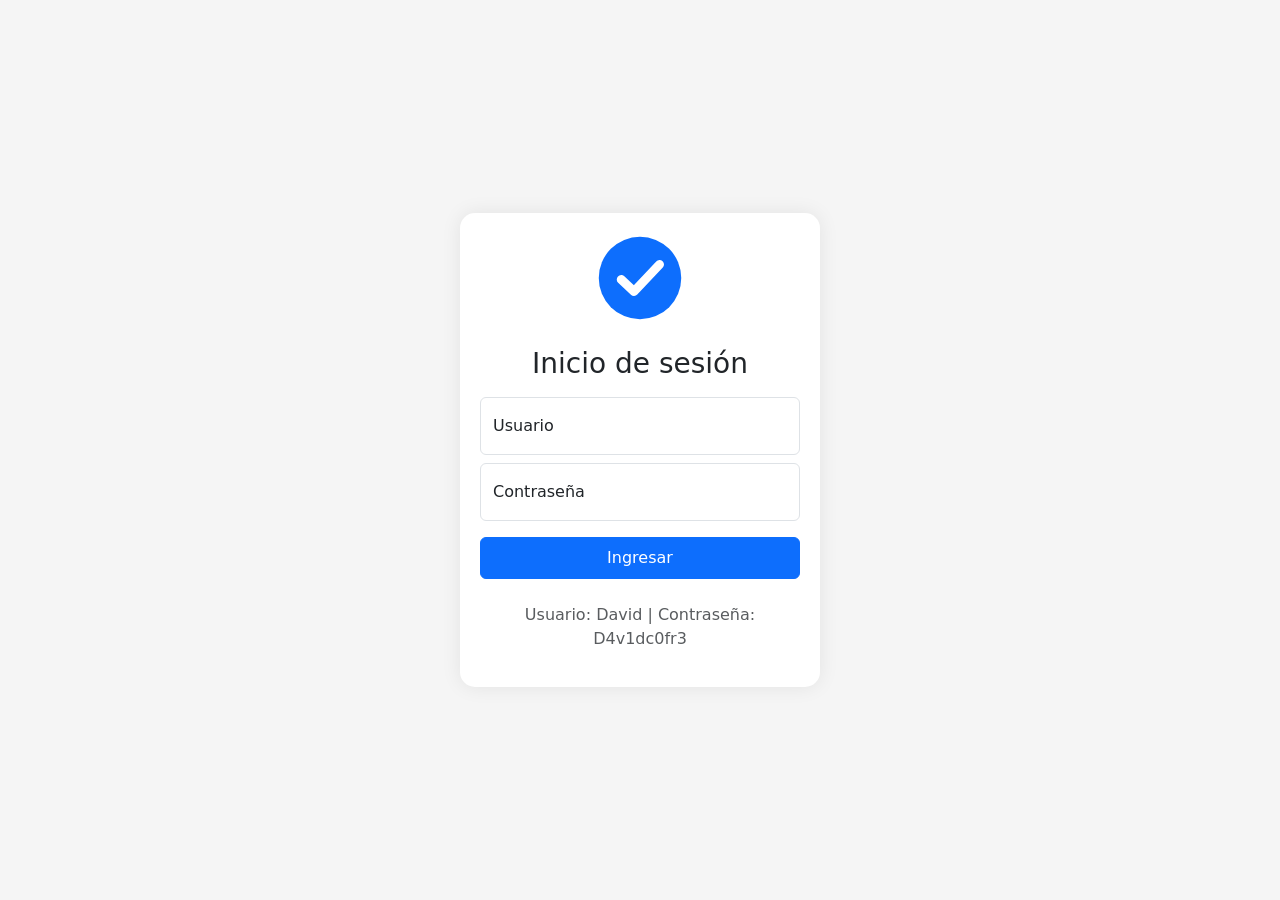
==== index.html @ e78a4abd "DVDcofre4-sudo" ====
<!doctype html>
<html lang="es" data-bs-theme="auto">
<head>
  <meta charset="utf-8">
  <meta name="viewport" content="width=device-width, initial-scale=1">
  <title>Login - Evaluación Sumativa 2</title>

  <!-- Bootstrap CSS -->
  <link href="https://cdn.jsdelivr.net/npm/bootstrap@5.3.3/dist/css/bootstrap.min.css" rel="stylesheet">

  <!-- CSS propio -->
  <link rel="stylesheet" href="css/styles.css">
</head>

<body class="body-login">

  <main class="form-signin text-center">
    <form id="formLogin">

      <img id="logoLogin" class="logo-login mb-4" src="img/logo-ok.svg" alt="Logo login">
      
      <h1 class="h3 mb-3 fw-normal">Inicio de sesión</h1>

      <div id="mensajeLogin"></div>

      <div class="form-floating mb-2">
        <input type="text" class="form-control" id="usuario" placeholder="Usuario">
        <label for="usuario">Usuario</label>
      </div>

      <div class="form-floating mb-3">
        <input type="password" class="form-control" id="password" placeholder="Contraseña">
        <label for="password">Contraseña</label>
      </div>

      <button id="btnIngresar" class="btn btn-primary w-100 py-2" type="submit">
        Ingresar
      </button>

      <p class="mt-4 mb-3 text-body-secondary">
        Usuario: David | Contraseña: D4v1dc0fr3
      </p>

    </form>
  </main>

  <!-- Bootstrap JS -->
  <script src="https://cdn.jsdelivr.net/npm/bootstrap@5.3.3/dist/js/bootstrap.bundle.min.js"></script>

  <!-- JavaScript propio -->
  <script src="js/login.js"></script>
</body>
</html>
---- css/styles.css ----
/* Estilos generales */
body {
  min-height: 100vh;
}

/* Login */
.body-login {
  display: flex;
  align-items: center;
  justify-content: center;
  background-color: #f5f5f5;
}

.form-signin {
  width: 100%;
  max-width: 360px;
  padding: 20px;
  background-color: white;
  border-radius: 15px;
  box-shadow: 0 0 20px rgba(0, 0, 0, 0.08);
}

.logo-login {
  width: 90px;
  height: 90px;
}

/* Dashboard */
.sidebar {
  min-height: calc(100vh - 48px);
}

.contenedor-dashboard {
  min-height: 70vh;
  display: flex;
  flex-direction: column;
  align-items: center;
  justify-content: center;
}

.card-evaluacion {
  width: 100%;
  max-width: 520px;
}

.imagen-card {
  width: 100%;
  max-width: 280px;
  height: 180px;
  object-fit: contain;
}
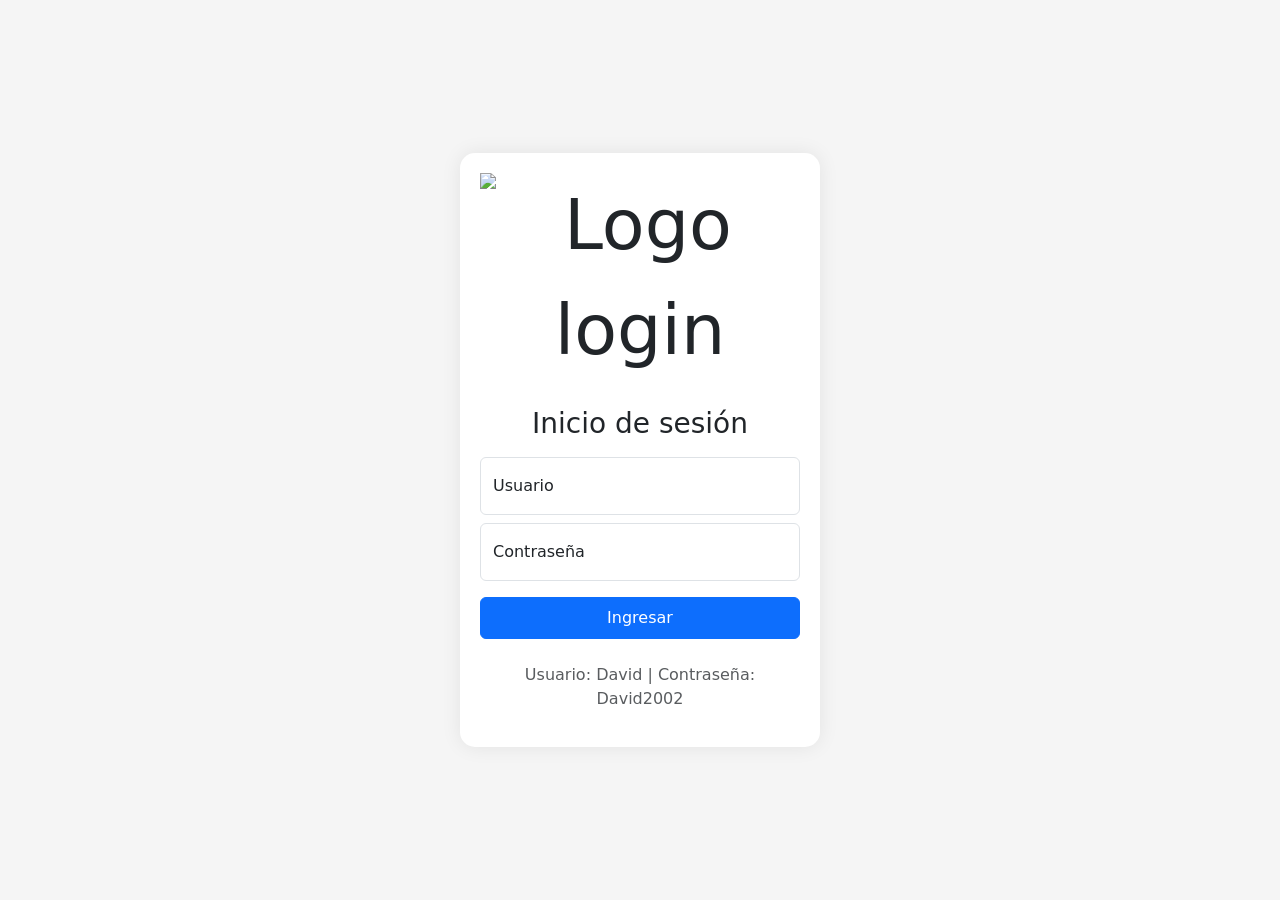
==== commit f469508f: "index.html" ====
--- a/index.html
+++ b/index.html
@@ -38,7 +38,7 @@
       </button>
 
       <p class="mt-4 mb-3 text-body-secondary">
-        Usuario: David | Contraseña: D4v1dc0fr3
+        Usuario: David | Contraseña: David2002
       </p>
 
     </form>
--- a/css/styles.css
+++ b/css/styles.css
@@ -21,8 +21,7 @@
 }
 
 .logo-login {
-  width: 90px;
-  height: 90px;
+  font-size: 70px;
 }
 
 /* Dashboard */
@@ -44,8 +43,5 @@
 }
 
 .imagen-card {
-  width: 100%;
-  max-width: 280px;
-  height: 180px;
-  object-fit: contain;
+  font-size: 90px;
 }
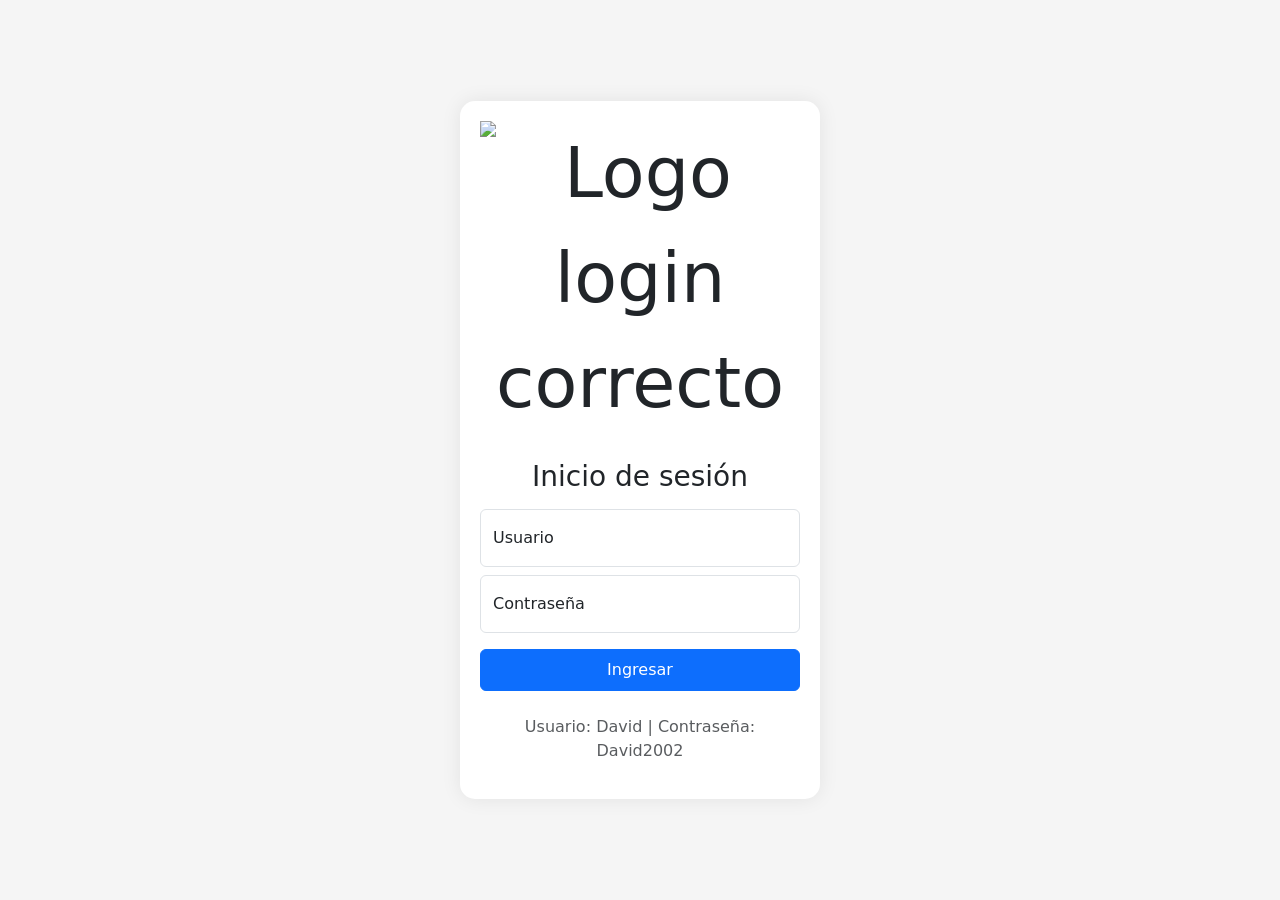
==== commit 0d97eac2: "Index.html modificacion imagen" ====
--- a/index.html
+++ b/index.html
@@ -17,7 +17,7 @@
   <main class="form-signin text-center">
     <form id="formLogin">
 
-      <img id="logoLogin" class="logo-login mb-4" src="img/logo-ok.svg" alt="Logo login">
+      <img id="logoLogin" class="logo-login mb-4" src="img/acceso-correcto.svg" alt="Logo login correcto">
       
       <h1 class="h3 mb-3 fw-normal">Inicio de sesión</h1>
 
